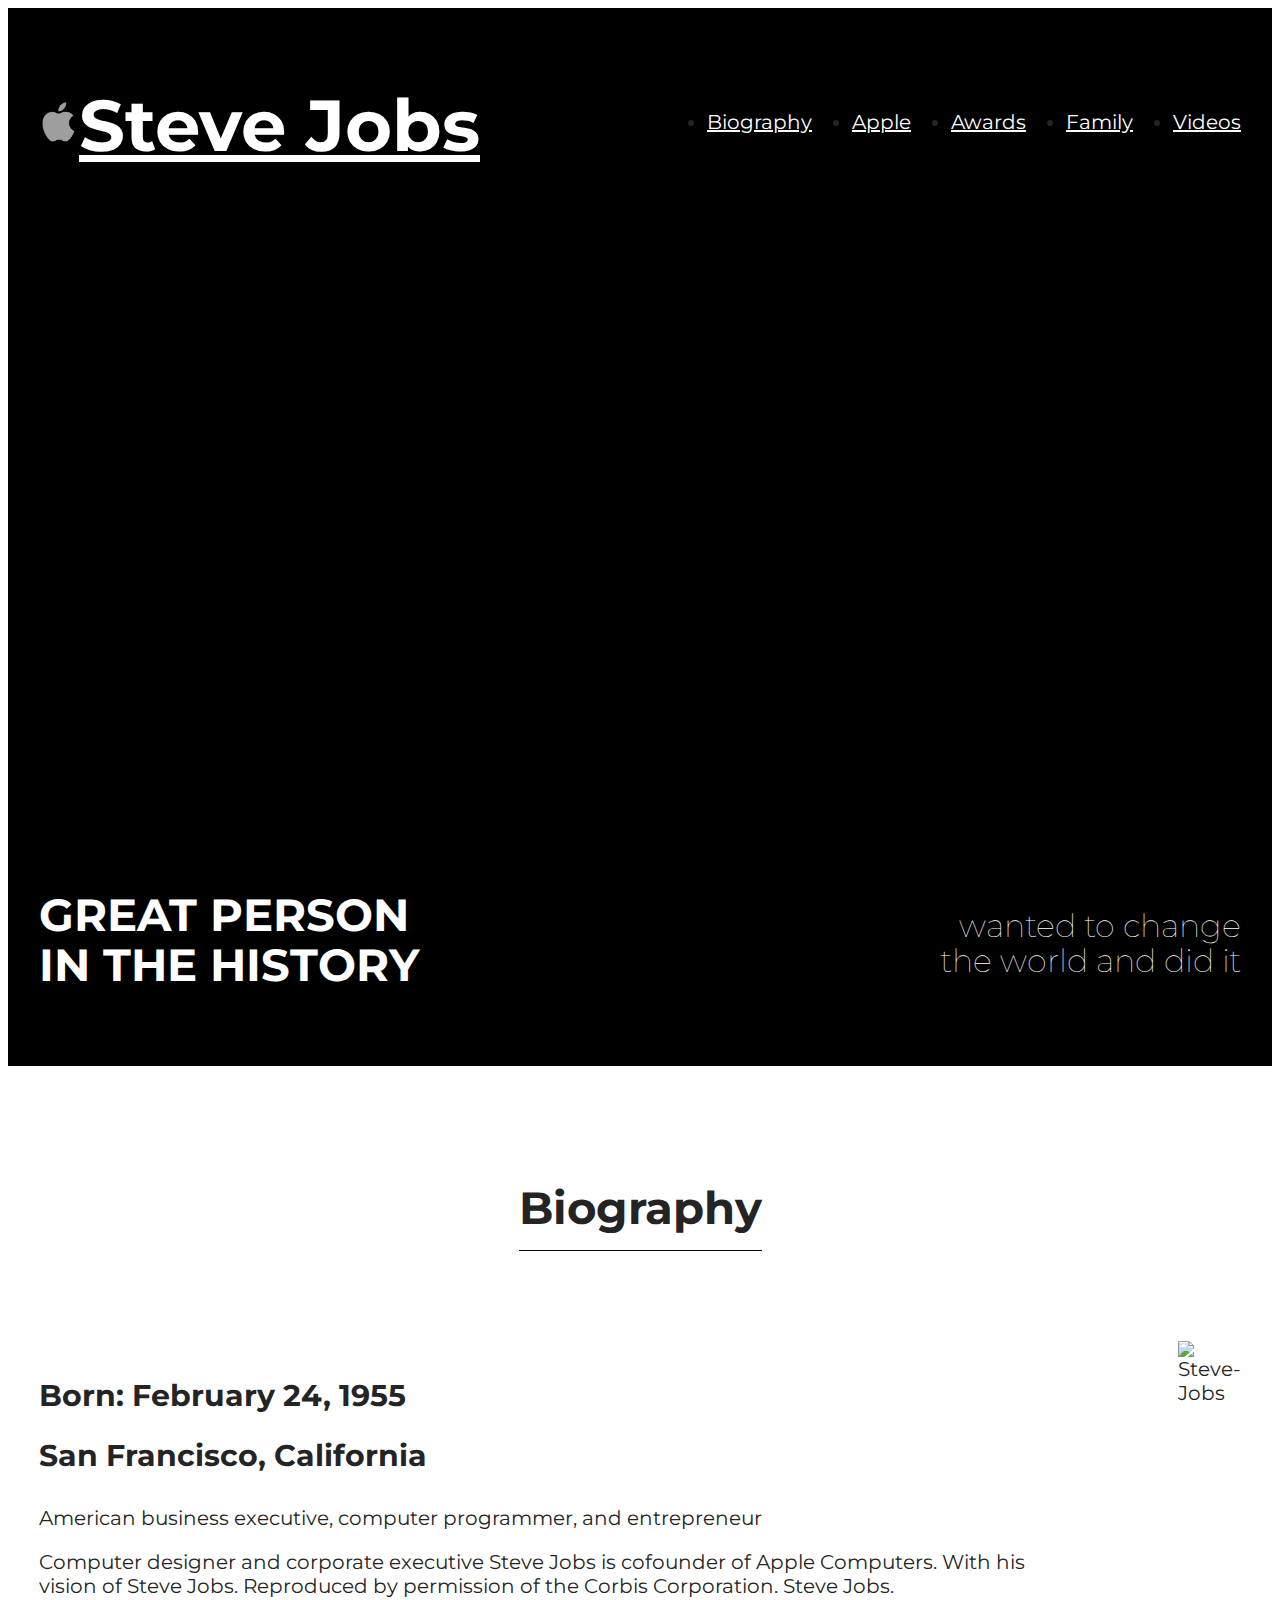
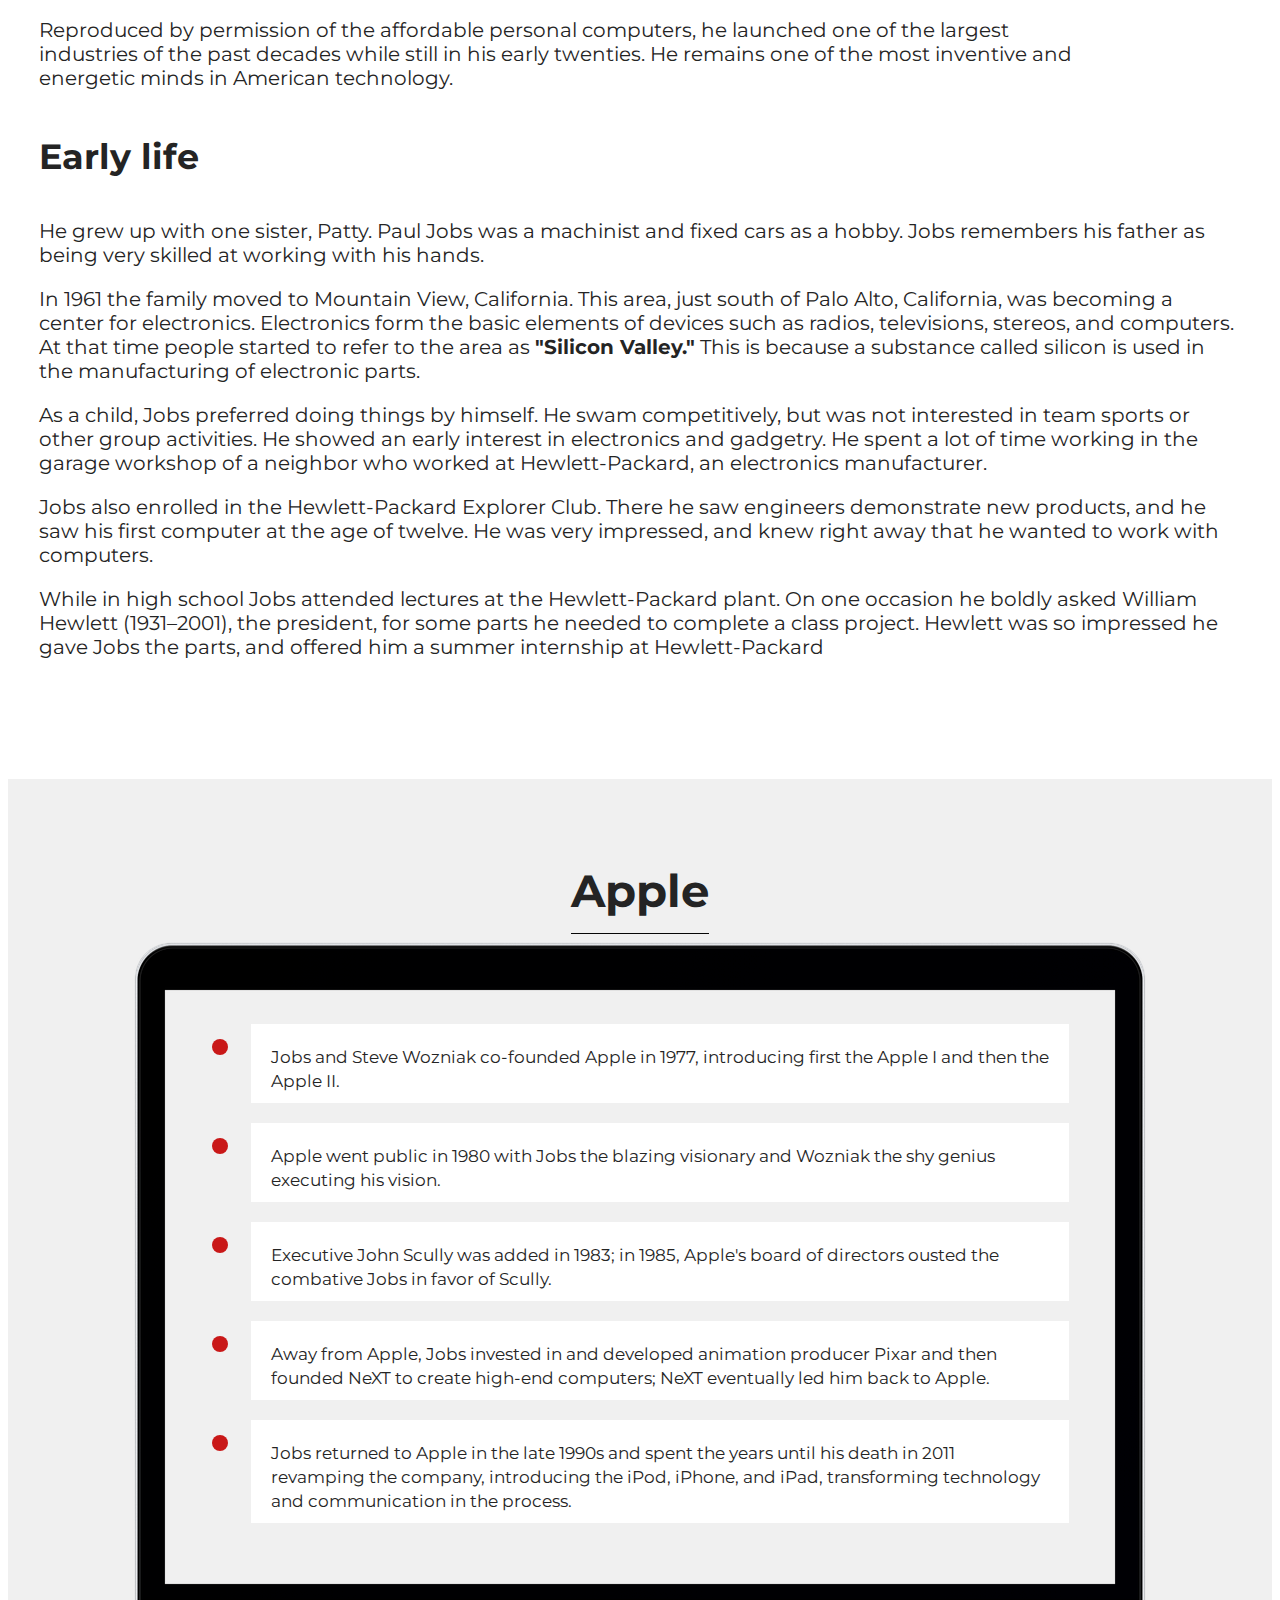
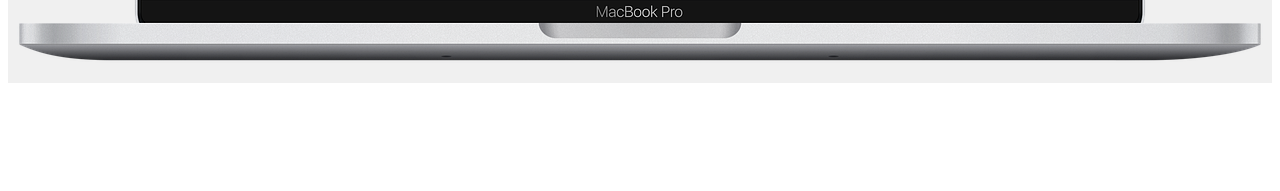
==== Final-Project/index.html @ 0dfa326f "feat: section 3 done" ====
<!DOCTYPE html>
<html lang="en">
<head>
    <meta charset="UTF-8">
    <meta http-equiv="X-UA-Compatible" content="IE=edge">
    <meta name="viewport" content="width=device-width, initial-scale=1.0">
    <link rel="stylesheet" href="./css/normalize.css">
    <link rel="stylesheet" href="./css/style.css">
    <link rel="shortcut icon" href="favicon.ico" type="image/x-icon">
    <title>Steve Jobs Tribute Page</title>
</head>
<body>
    <div class="wrapper">
        <header>
            <div class="header__bg">
                <div class="container">
                    <div class="header__top">
                        <div class="header__logo">
                            <a href="#"><img src="./img/apple-logo.png" alt="apple-logo"><h1>Steve Jobs</h1></a>
                        </div>
                        <nav class="menu header__menu">
                            <ul class="menu__top">
                                <li><a href="#">Biography</a></li>
                                <li><a href="#">Apple</a></li>
                                <li><a href="#">Awards</a></li>
                                <li><a href="#">Family</a></li>
                                <li><a href="#">Videos</a></li>
                            </ul>
                        </nav>
                        
                    </div>
                    <div class="header__description">
                        <div class="description__top">
                            GREAT PERSON IN THE HISTORY
                        </div>
                        <div class="decription__bottom">
                            wanted to change the world and did it
                        </div>
                    </div>
                </div>
            </div>
        </header>
        <main>
            <section class="biography">
                <div class="container">
                    <h2>Biography</h2>
                    <div class="biography__description">
                        <div class="biography__text">
                            <div class="biography__text-date">
                                <p> Born: February 24, 1955 </p>
                                <p> San Francisco, California </p>
                            </div>

                            <p>American business executive, computer programmer, and entrepreneur</p>

                            <p>Computer designer and corporate executive Steve Jobs is cofounder of Apple Computers. With his vision of Steve Jobs. Reproduced by permission of the Corbis Corporation.
                            Steve Jobs.</p>
                            
                            <p>Reproduced by permission of the affordable personal computers, he launched one of the largest industries of the past decades while still in his early twenties. He remains one of the most inventive and energetic minds in American technology. </p>

                        </div>
                        <div class="biography__img">
                            <img src="./img/bio.jpg" alt="Steve-Jobs">
                        </div>

                    </div>

                    <div class="biography__description-2">
                        <h3>Early life</h3>
                        <p>He grew up with one sister, Patty. Paul Jobs was a machinist and fixed cars as a hobby. Jobs remembers his father as being very skilled at working with his hands.</p>

                        <p>In 1961 the family moved to Mountain View, California. This area, just south of Palo Alto, California, was becoming a center for electronics. Electronics form the basic elements of devices such as radios, televisions, stereos, and computers. At that time people started to refer to the area as <b>"Silicon Valley."</b> This is because a substance called silicon is used in the manufacturing of electronic parts.</p>
                            
                        <p>As a child, Jobs preferred doing things by himself. He swam competitively, but was not interested in team sports or other group activities. He showed an early interest in electronics and gadgetry. He spent a lot of time working in the garage workshop of a neighbor who worked at Hewlett-Packard, an electronics manufacturer.</p>
                            
                        <p>Jobs also enrolled in the Hewlett-Packard Explorer Club. There he saw engineers demonstrate new products, and he saw his first computer at the age of twelve. He was very impressed, and knew right away that he wanted to work with computers.</p>
                            
                        <p>While in high school Jobs attended lectures at the Hewlett-Packard plant. On one occasion he boldly asked William Hewlett (1931–2001), the president, for some parts he needed to complete a class project. Hewlett was so impressed he gave Jobs the parts, and offered him a summer internship at Hewlett-Packard</p>
                    </div>
                    
                </div>
            </section>
            <section class="apple">
                <div class="container">
                    <h2>Apple</h2>
                    <ul class="apple__list">
                        <li>Jobs and Steve Wozniak co-founded Apple in 1977, introducing first the Apple I and then the Apple II.</li>
                        <li>Apple went public in 1980 with Jobs the blazing visionary and Wozniak the shy genius executing his vision.</li>
                        <li>Executive John Scully was added in 1983; in 1985, Apple's board of directors ousted the combative Jobs in favor of Scully.</li>
                        <li>Away from Apple, Jobs invested in and developed animation producer Pixar and then founded NeXT to create high-end computers; NeXT eventually led him back to Apple.</li>
                        <li>Jobs returned to Apple in the late 1990s and spent the years until his death in 2011 revamping the company, introducing the iPod, iPhone, and iPad, transforming technology and communication in the process.</li>
                    </ul> 
                    
                    
                    
                    
                </div>
            </section>
            <section class="awards">
                <div class="container"></div>
            </section>
            <section class="family">
                <div class="container"></div>
            </section>
            <section class="video">
                <div class="container"></div>
            </section>
        </main>
        <footer>
            <div class="container"></div>
        </footer>
    </div>
</body>
</html>
---- Final-Project/css/style.css ----
@import url('https://fonts.googleapis.com/css2?family=Montserrat:wght@100;400;700&display=swap');

.wrapper {
    min-height: 100%;
    overflow: hidden;
  }
  
html {
    font-size: 62.5%; /* 10px = 1rem */
    scroll-behavior: smooth;
}

body{
    font-family: 'Montserrat', sans-serif;
    font-size: 2rem;
    line-height: 2.4rem;
    font-weight: 400;
    color: #242424;
}

img{
    max-width: 100%;
}

a{
    color:#000;
    cursor: pointer;

    -webkit-transition: 0.3s;
  transition: 0.3s;
}

a:hover{
    color: #c91818;
}

h2{
    font-weight: 700;
    font-size: 4.5rem;
    text-align: center;
    padding-bottom: 3rem;
    border-bottom: 1px solid #060606;
    width: fit-content;
    margin: auto;
    margin-bottom: 9rem;
}

h3{
    font-weight: 700;
    font-size: 3.5rem;
    margin-bottom: 5rem;
}

.container{
    max-width: 120.2rem;
    margin: 0 auto;
    padding: 0 2rem;
}

/* Header */

.header__bg {
    background: url(../img/bg.jpg) no-repeat center top;
    min-height: 100rem;
    background-size: cover;
    background-color: #000;
    padding-bottom: 5.8rem;
    margin-bottom: 3rem;
}

@media only screen and (min-width: 1700px) {
    .header__bg {
        
        background-size: contain;
        background-color: #000;
        
    }
}

.header__top{
    display: flex;
    justify-content: space-between;
    align-items: center;
    padding-top: 5rem;
}

.header__logo a{
    color: #fff;
    font-size: 3.6rem;
    display: flex;
    align-items: center;
}

.header__logo a:hover{
    color: #c91818;
}

.header__logo img{
    max-width: 4rem;
}

.header__logo h1{
    padding-top: 0.7rem;
}

.menu__top {
    display: flex;
    gap: 4rem;
}

.menu__top li a{
    color: #fff;
    font-size: 2rem;
}

.menu__top li a:hover{
    color: #c91818;
}


.header__description{
    display:flex;
    justify-content: space-between;
    color:#fff;
    margin-top: 70.5rem;
}

.description__top{
    max-width: 42.2rem;
    font-size: 4.5rem;
    font-weight: bold;
    line-height: 5rem;
}

.decription__bottom{
    font-size: 3.2rem;
    max-width: 32.2rem;
    text-align: right;
    line-height: 3.5rem;
    padding-top: 1.8rem;
    font-weight: 100;
}

/* biography */

.biography {
    padding: 10rem 0;
}

.biography__description {
    display: flex;
    gap: 10rem;
    justify-content: center;
}

.biography__description-2{
}

.biography__text p, .biography__description-2 p{
    margin-bottom: 2rem;
}

.biography__text-date{
    font-weight: 700;
    font-size: 3rem;
    line-height: 3rem;
    margin-bottom: 3.5rem;
    margin-top: 4rem;
}

.biography__text-date p{
    margin-bottom: 0;
}
.biography__img {
}

/* apple */

.apple{
    
    padding: 10rem 0 14rem 0;
    background: url(../img/mac.png) no-repeat center 100%;
    background-color: #f0f0f0;
    margin-bottom: 10rem;
}

.apple__list li{
    padding: 1rem 2rem;
    background-color: #fff;
    margin: 2rem auto;
    list-style-type: disc;
    max-width: 67%;
    font-size: 1.7rem;
}

.apple__list li::marker{
    font-weight: 700;
    color: #c91818;
    font-size: 5rem;
}
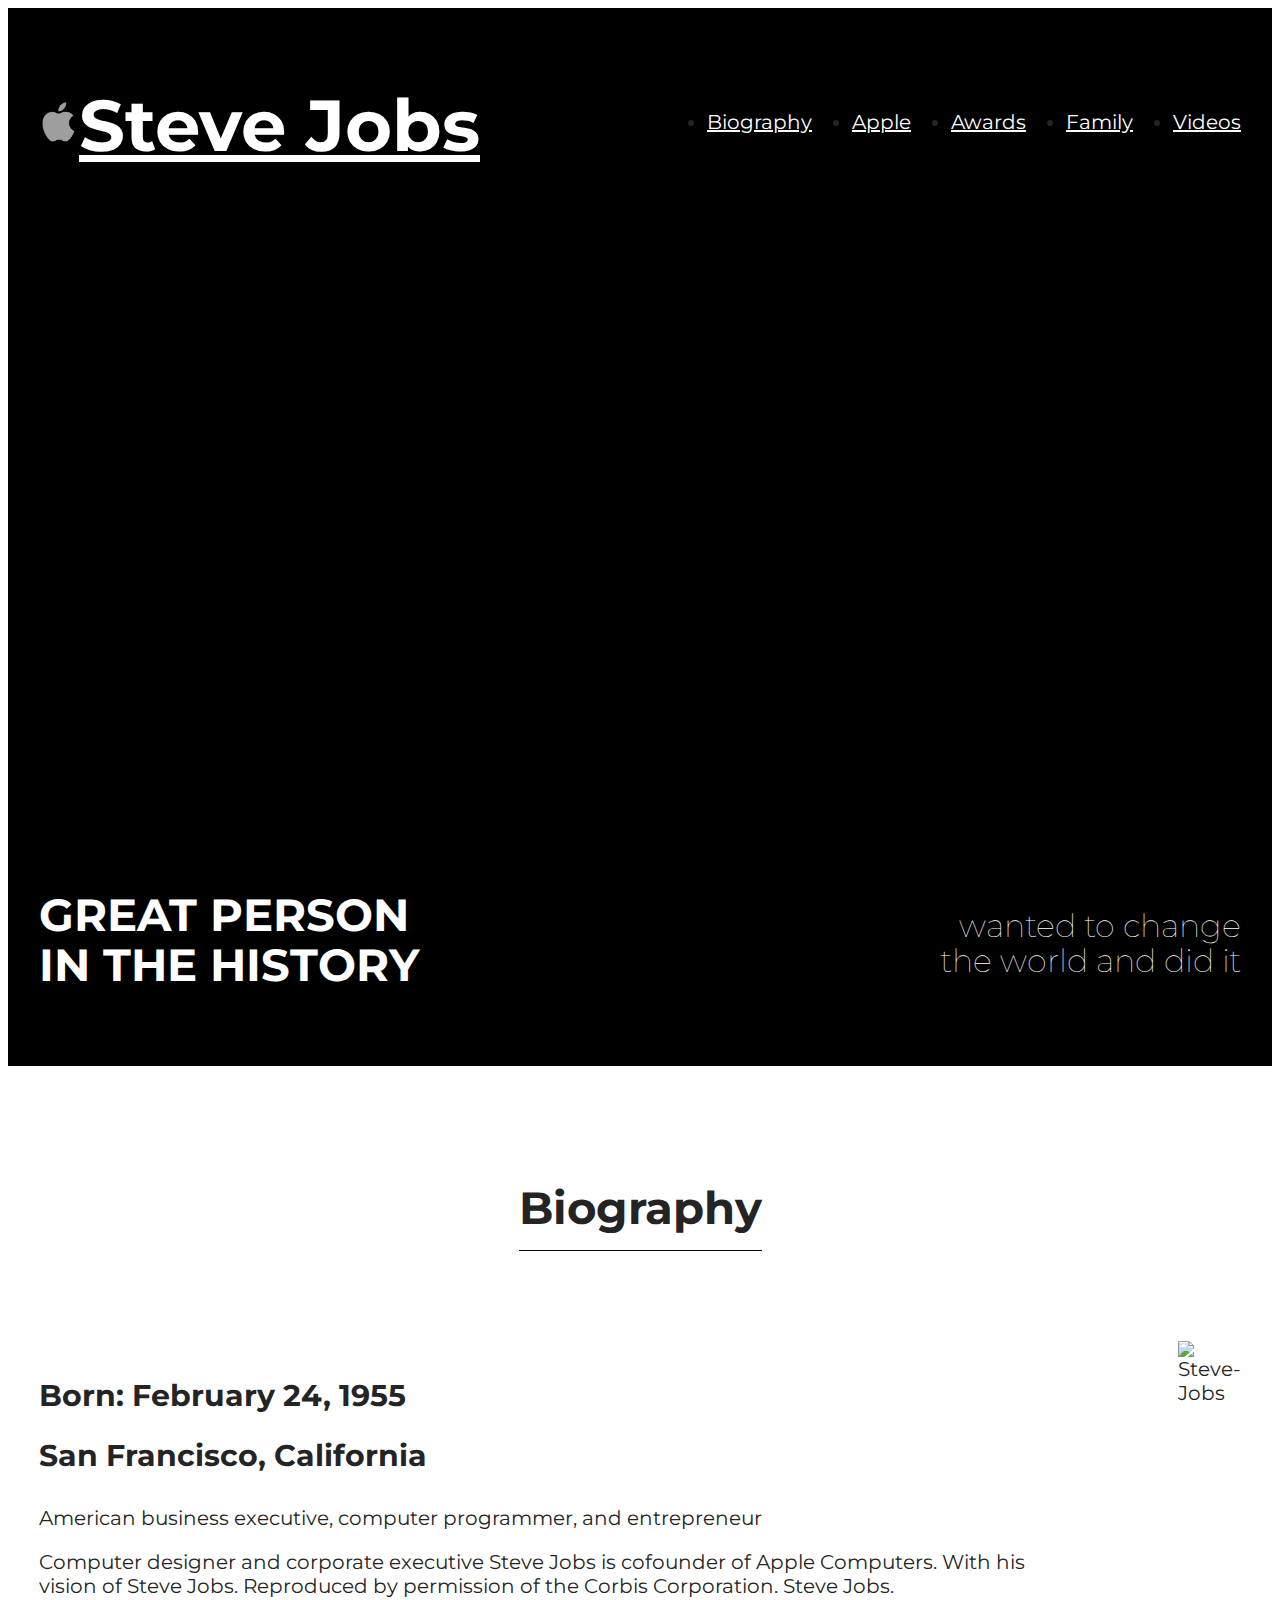
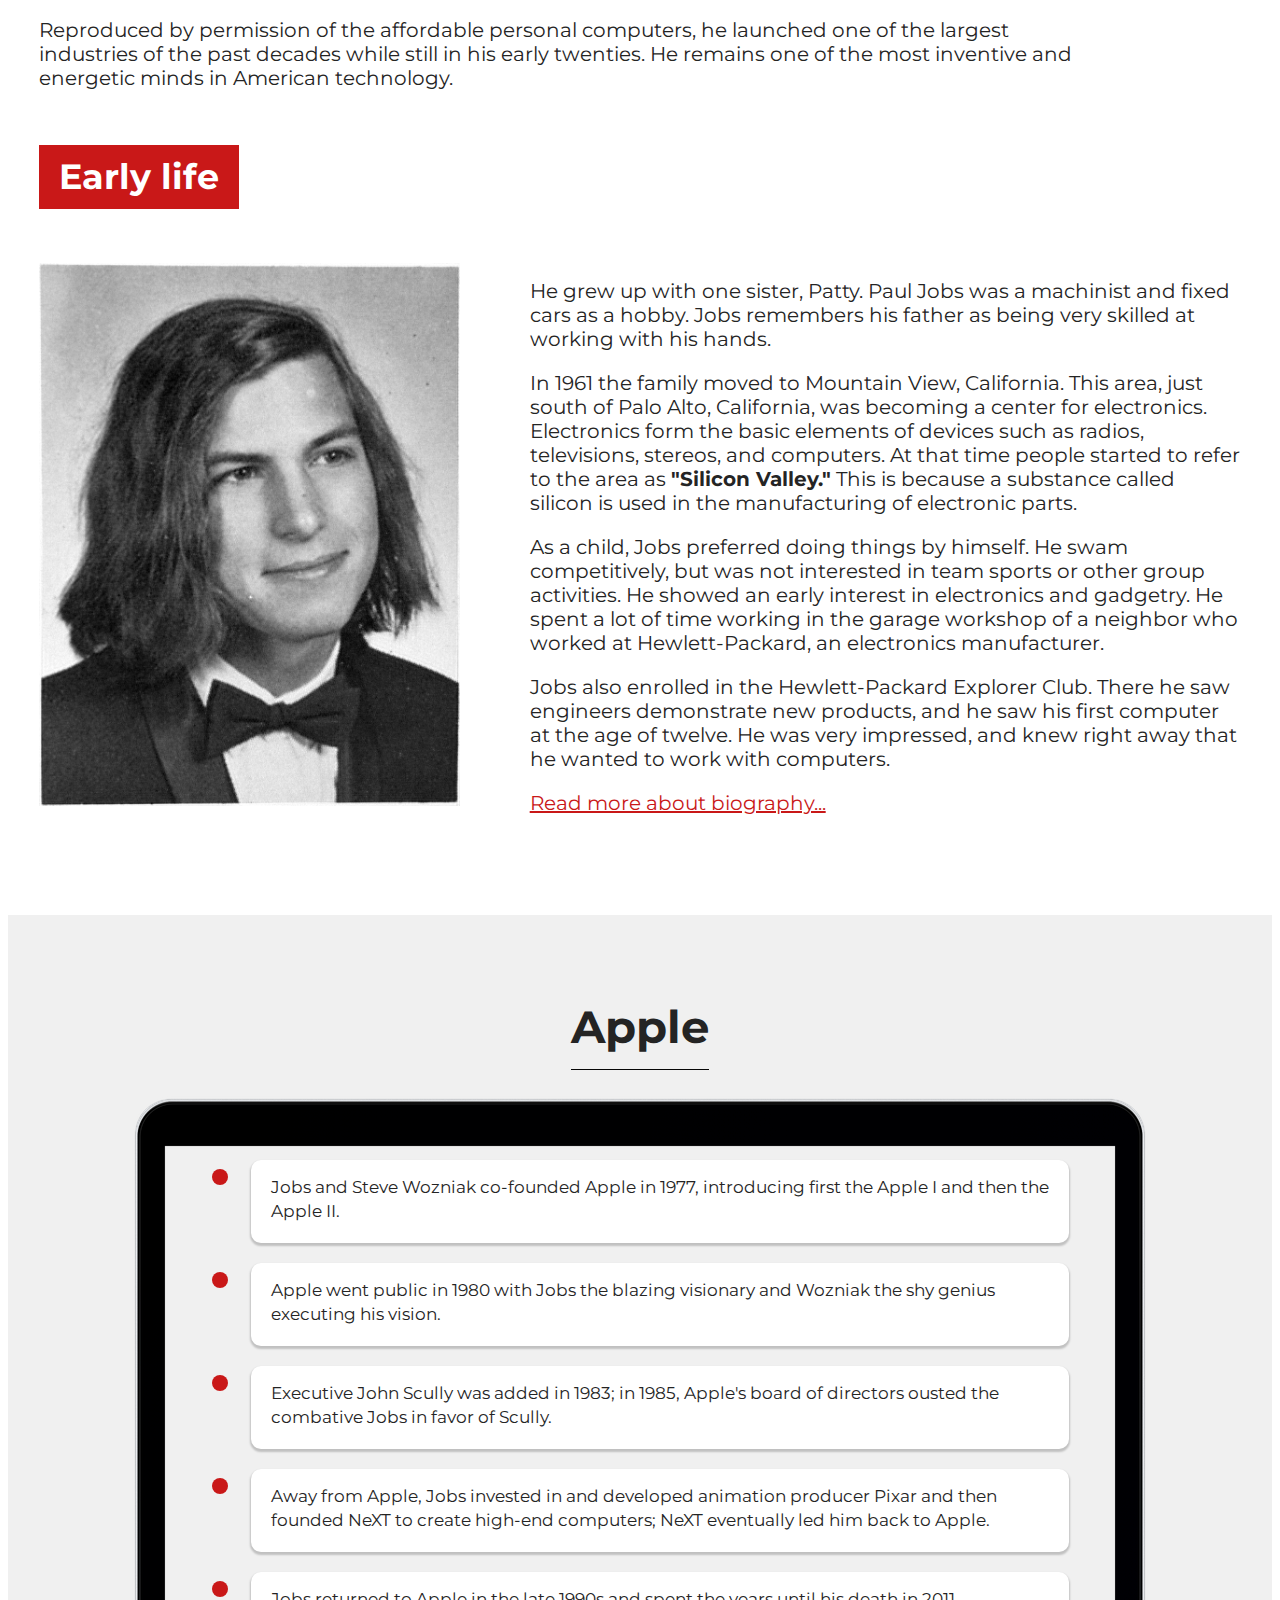
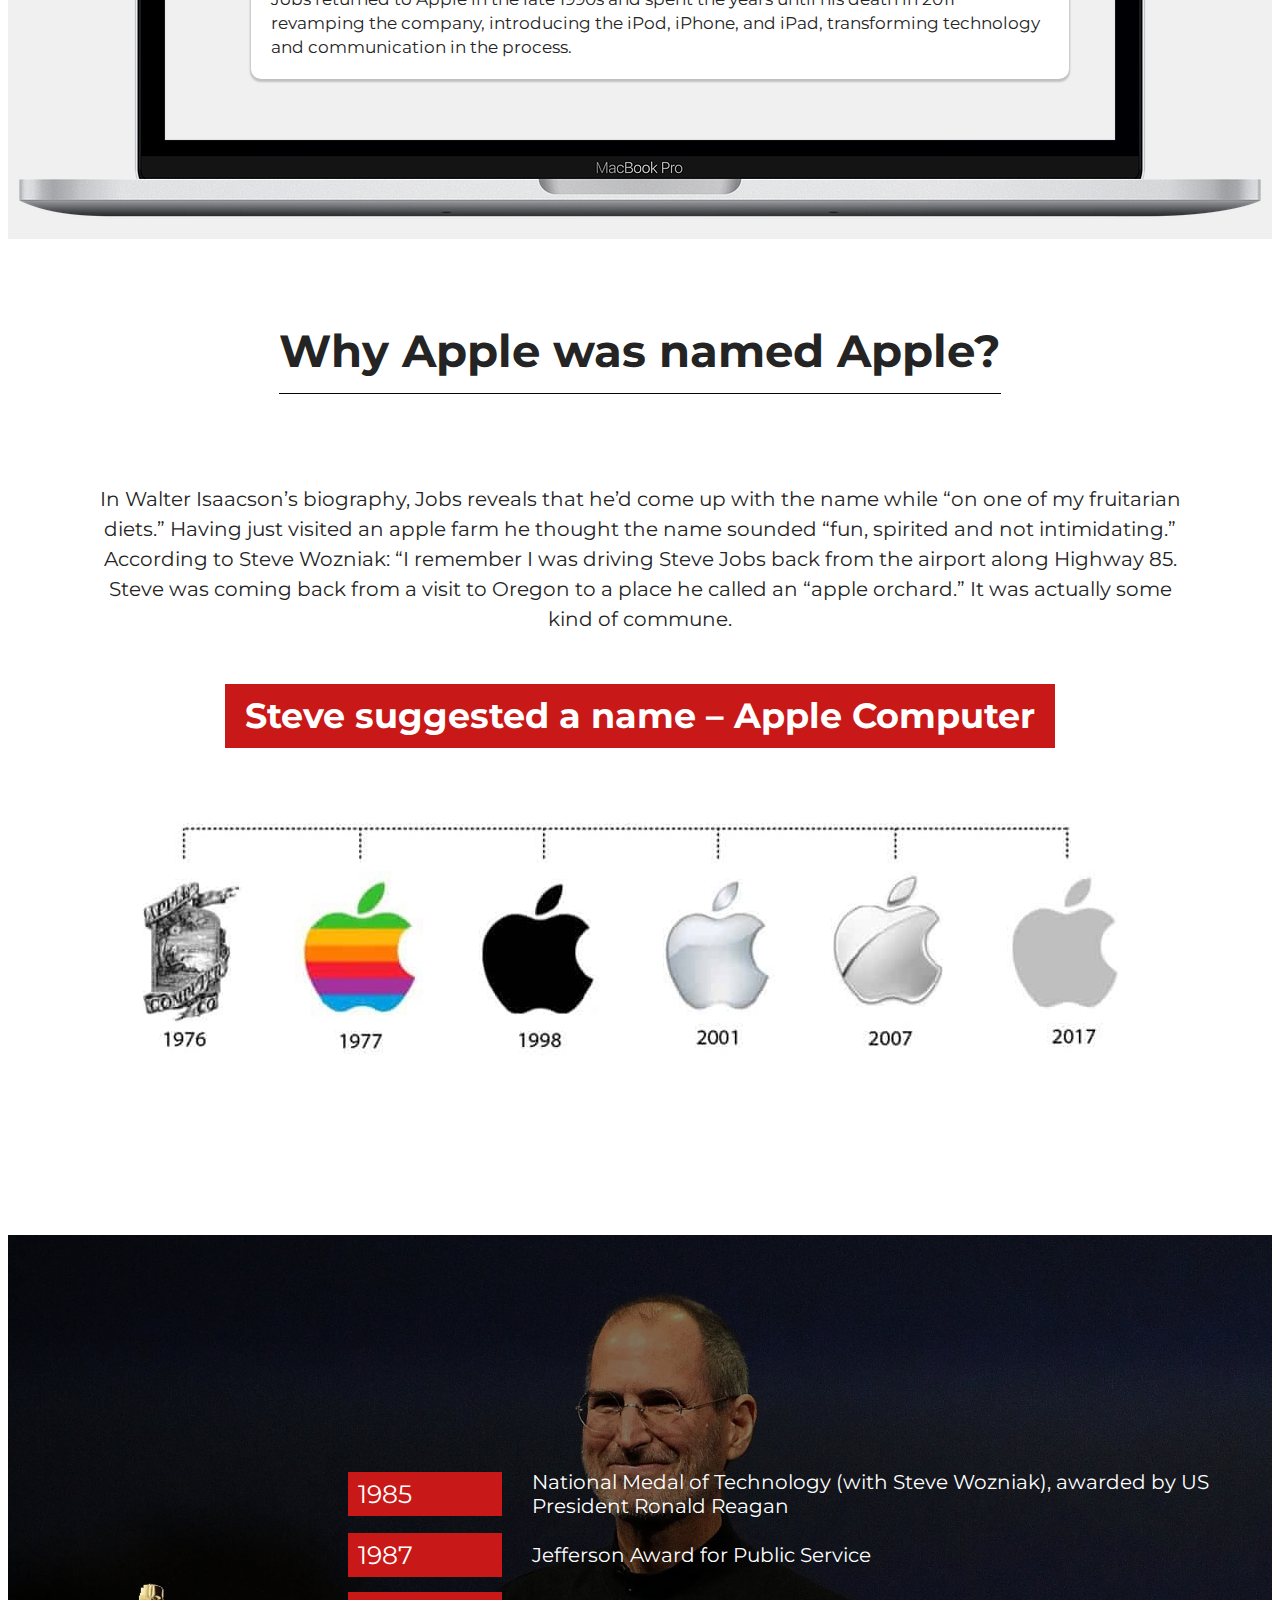
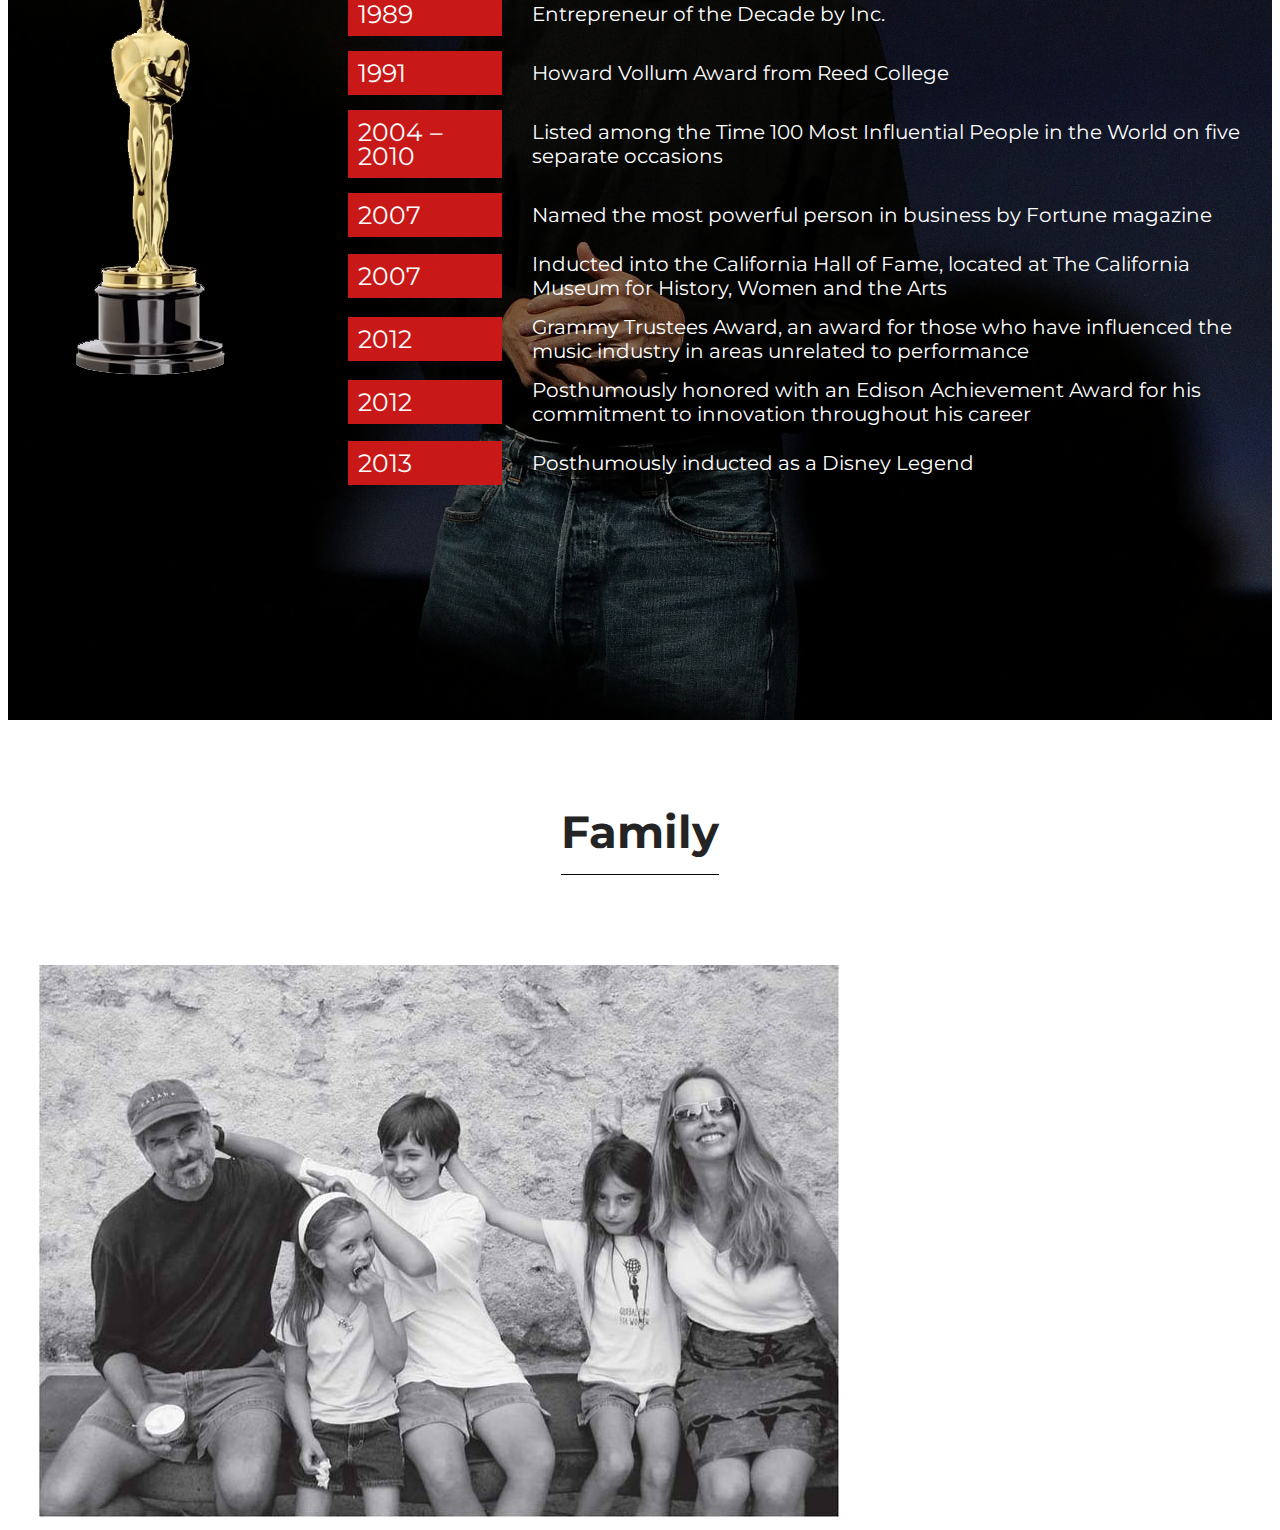
==== commit 8f296b4d: "feat: section Family done" ====
--- a/Final-Project/index.html
+++ b/Final-Project/index.html
@@ -67,6 +67,11 @@
 
                     <div class="biography__description-2">
                         <h3>Early life</h3>
+                        <div class="biography__desc">
+                        <div class="biography__img-left">
+                            <img src="./img/Steve_school.jpeg" alt="Steve-Jobs">
+                        </div>
+                        <div class="biography__desc-right">
                         <p>He grew up with one sister, Patty. Paul Jobs was a machinist and fixed cars as a hobby. Jobs remembers his father as being very skilled at working with his hands.</p>
 
                         <p>In 1961 the family moved to Mountain View, California. This area, just south of Palo Alto, California, was becoming a center for electronics. Electronics form the basic elements of devices such as radios, televisions, stereos, and computers. At that time people started to refer to the area as <b>"Silicon Valley."</b> This is because a substance called silicon is used in the manufacturing of electronic parts.</p>
@@ -75,32 +80,70 @@
                             
                         <p>Jobs also enrolled in the Hewlett-Packard Explorer Club. There he saw engineers demonstrate new products, and he saw his first computer at the age of twelve. He was very impressed, and knew right away that he wanted to work with computers.</p>
                             
-                        <p>While in high school Jobs attended lectures at the Hewlett-Packard plant. On one occasion he boldly asked William Hewlett (1931–2001), the president, for some parts he needed to complete a class project. Hewlett was so impressed he gave Jobs the parts, and offered him a summer internship at Hewlett-Packard</p>
+                        <a href="https://en.wikipedia.org/wiki/Steve_Jobs" target="_blank">Read more about biography...</a>
+                        </div>
+                    </div>
                     </div>
                     
                 </div>
             </section>
             <section class="apple">
+                <div class="apple__bg">
+                    <div class="container">
+                        <h2>Apple</h2>
+                        <ul class="apple__list">
+                            <li>Jobs and Steve Wozniak co-founded Apple in 1977, introducing first the Apple I and then the Apple II.</li>
+                            <li>Apple went public in 1980 with Jobs the blazing visionary and Wozniak the shy genius executing his vision.</li>
+                            <li>Executive John Scully was added in 1983; in 1985, Apple's board of directors ousted the combative Jobs in favor of Scully.</li>
+                            <li>Away from Apple, Jobs invested in and developed animation producer Pixar and then founded NeXT to create high-end computers; NeXT eventually led him back to Apple.</li>
+                            <li>Jobs returned to Apple in the late 1990s and spent the years until his death in 2011 revamping the company, introducing the iPod, iPhone, and iPad, transforming technology and communication in the process.</li>
+                        </ul> 
+                        
+                    </div>
+                </div>
+            </section>
+            <section class="appleLogo">
                 <div class="container">
-                    <h2>Apple</h2>
-                    <ul class="apple__list">
-                        <li>Jobs and Steve Wozniak co-founded Apple in 1977, introducing first the Apple I and then the Apple II.</li>
-                        <li>Apple went public in 1980 with Jobs the blazing visionary and Wozniak the shy genius executing his vision.</li>
-                        <li>Executive John Scully was added in 1983; in 1985, Apple's board of directors ousted the combative Jobs in favor of Scully.</li>
-                        <li>Away from Apple, Jobs invested in and developed animation producer Pixar and then founded NeXT to create high-end computers; NeXT eventually led him back to Apple.</li>
-                        <li>Jobs returned to Apple in the late 1990s and spent the years until his death in 2011 revamping the company, introducing the iPod, iPhone, and iPad, transforming technology and communication in the process.</li>
-                    </ul> 
+                    <h2>Why Apple was named Apple?</h2>
                     
-                    
-                    
-                    
+                    <p>In Walter Isaacson’s biography, Jobs reveals that he’d come up with the name while “on one of my fruitarian diets.” Having just visited an apple farm he thought the name sounded “fun, spirited and not intimidating.” According to Steve Wozniak: “I remember I was driving Steve Jobs back from the airport along Highway 85. Steve was coming back from a visit to Oregon to a place he called an “apple orchard.” It was actually some kind of commune. 
+                        
+                        <h3>Steve suggested a name – Apple Computer</h3></p>
+
+                    <img src="./img/apple-evolution-thumbnail.jpg" alt="apple-logo-history">
                 </div>
             </section>
             <section class="awards">
-                <div class="container"></div>
+                <div class="awards__bg">
+                    <div class="container">
+                        <div class="awards__wrap">
+                        <img src="./img/Academy_Award_trophy.png" alt="awards">
+
+                        <ul class="awards__list">
+                            <li><span>1985</span> National Medal of Technology (with Steve Wozniak), awarded by US President Ronald Reagan</li>
+                            <li><span> 1987</span>  Jefferson Award for Public Service</li>
+                            <li><span> 1989</span>  Entrepreneur of the Decade by Inc.</li>
+                            <li><span> 1991</span>  Howard Vollum Award from Reed College</li>
+                            <li><span> 2004 – 2010</span>  Listed among the Time 100 Most Influential People in the World on five separate occasions</li>
+                            <li><span> 2007</span>  Named the most powerful person in business by Fortune magazine</li>
+                            <li><span> 2007</span>  Inducted into the California Hall of Fame, located at The California Museum for History, Women and the Arts</li>
+                            <li><span> 2012</span>  Grammy Trustees Award, an award for those who have influenced the music industry in areas unrelated to performance</li>
+                            <li><span> 2012</span>  Posthumously honored with an Edison Achievement Award for his commitment to innovation throughout his career</li>
+                            <li><span> 2013</span>  Posthumously inducted as a Disney Legend</li>
+                        </ul>
+                        
+                        </div>
+                    </div>
+                </div>
             </section>
             <section class="family">
-                <div class="container"></div>
+                <div class="container">
+                    <h2>Family</h2>
+                    <div class="family__decsription">
+                        <img src="./img/Steve-Jobs-family.jpg" alt="family-jobs" >
+                    </div>
+                
+                </div>
             </section>
             <section class="video">
                 <div class="container"></div>
--- a/Final-Project/css/style.css
+++ b/Final-Project/css/style.css
@@ -23,15 +23,16 @@
 }
 
 a{
-    color:#000;
+    color:#c91818;
     cursor: pointer;
 
     -webkit-transition: 0.3s;
-  transition: 0.3s;
+    transition: 0.3s;
 }
 
 a:hover{
-    color: #c91818;
+    background-color: #c91818;
+    color:#fff;
 }
 
 h2{
@@ -49,6 +50,10 @@
     font-weight: 700;
     font-size: 3.5rem;
     margin-bottom: 5rem;
+    background-color: #c91818;
+    color: white;
+    padding: 2rem;
+    max-width: fit-content;
 }
 
 .container{
@@ -93,6 +98,7 @@
 
 .header__logo a:hover{
     color: #c91818;
+    background-color: transparent;
 }
 
 .header__logo img{
@@ -115,6 +121,7 @@
 
 .menu__top li a:hover{
     color: #c91818;
+    background-color: transparent;
 }
 
 
@@ -153,7 +160,11 @@
     justify-content: center;
 }
 
-.biography__description-2{
+.biography__desc{
+    display: flex;
+    justify-content: space-between;
+    gap: 7rem;
+    align-items: center;
 }
 
 .biography__text p, .biography__description-2 p{
@@ -171,7 +182,8 @@
 .biography__text-date p{
     margin-bottom: 0;
 }
-.biography__img {
+.biography__img-left {
+    min-width: 35%;
 }
 
 /* apple */
@@ -185,16 +197,99 @@
 }
 
 .apple__list li{
-    padding: 1rem 2rem;
+    padding: 0.4rem 2rem 2rem;
     background-color: #fff;
     margin: 2rem auto;
     list-style-type: disc;
     max-width: 67%;
     font-size: 1.7rem;
+    box-shadow: 0px 2px 2px 1px rgb(0 0 0 / 20%);
+    border-radius: 10px;
 }
 
 .apple__list li::marker{
     font-weight: 700;
     color: #c91818;
     font-size: 5rem;
+}
+
+.appleLogo{
+
+    padding-bottom: 10rem;
+    margin-bottom: 5rem;
+}
+
+.appleLogo p{
+    margin: 5rem;
+    line-height: 3rem;
+    text-align: center;
+}
+
+.appleLogo h3{
+    margin: auto;
+}
+
+/* Awards */
+
+.awards{
+    background: url(../img/bg-awards.jpg) no-repeat center center;
+    background-size: cover;
+    padding: 20rem 0;
+    margin-bottom: 10rem;
+    position: relative;
+}
+
+.awards::before{
+        content: '';
+        display: block;
+        width: 100%;
+        height: 100%;
+        position: absolute;
+        top: 0;
+        left: 0;
+        right: 0;
+        bottom: 0;
+        background-color:rgba(0, 0, 0, .5);
+        z-index: 1;
+}
+
+.awards__bg{
+    z-index: 4;
+    position: relative;
+}
+
+.awards__wrap{
+    display: flex;
+    gap: 5rem;
+    color:#fff;
+    align-items: center;
+}
+
+.awards__wrap img{
+    height: fit-content;
+}
+
+.awards__list{
+    
+}
+
+.awards__list li{
+    margin: 1.5rem 0;
+    display: flex;
+    align-items: center;
+    gap: 3rem;
+}
+
+.awards__list li span{
+    background-color: #c91818;
+    color: #fff;
+    font-size: 2.5rem;
+    padding: 1rem;
+    min-width: 15%;
+}
+
+/* Family */
+
+.family__decsription{
+    
 }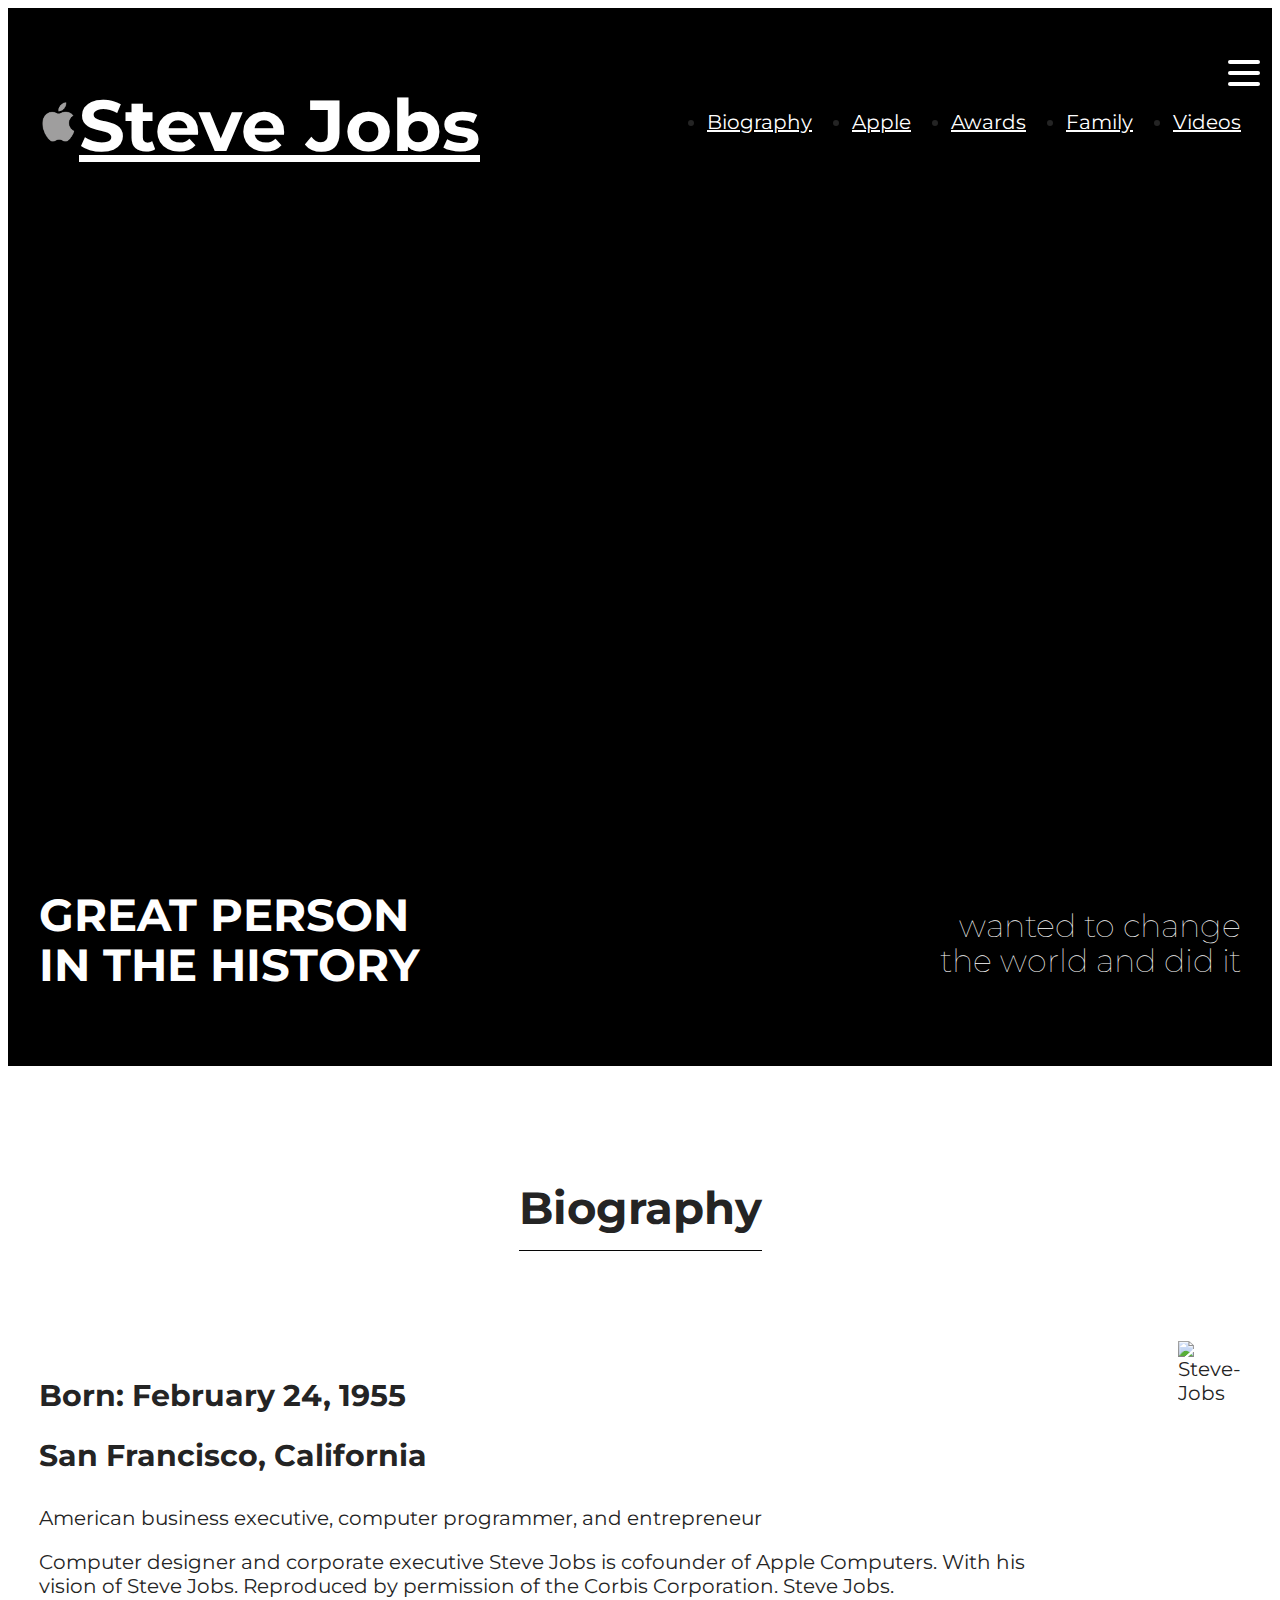
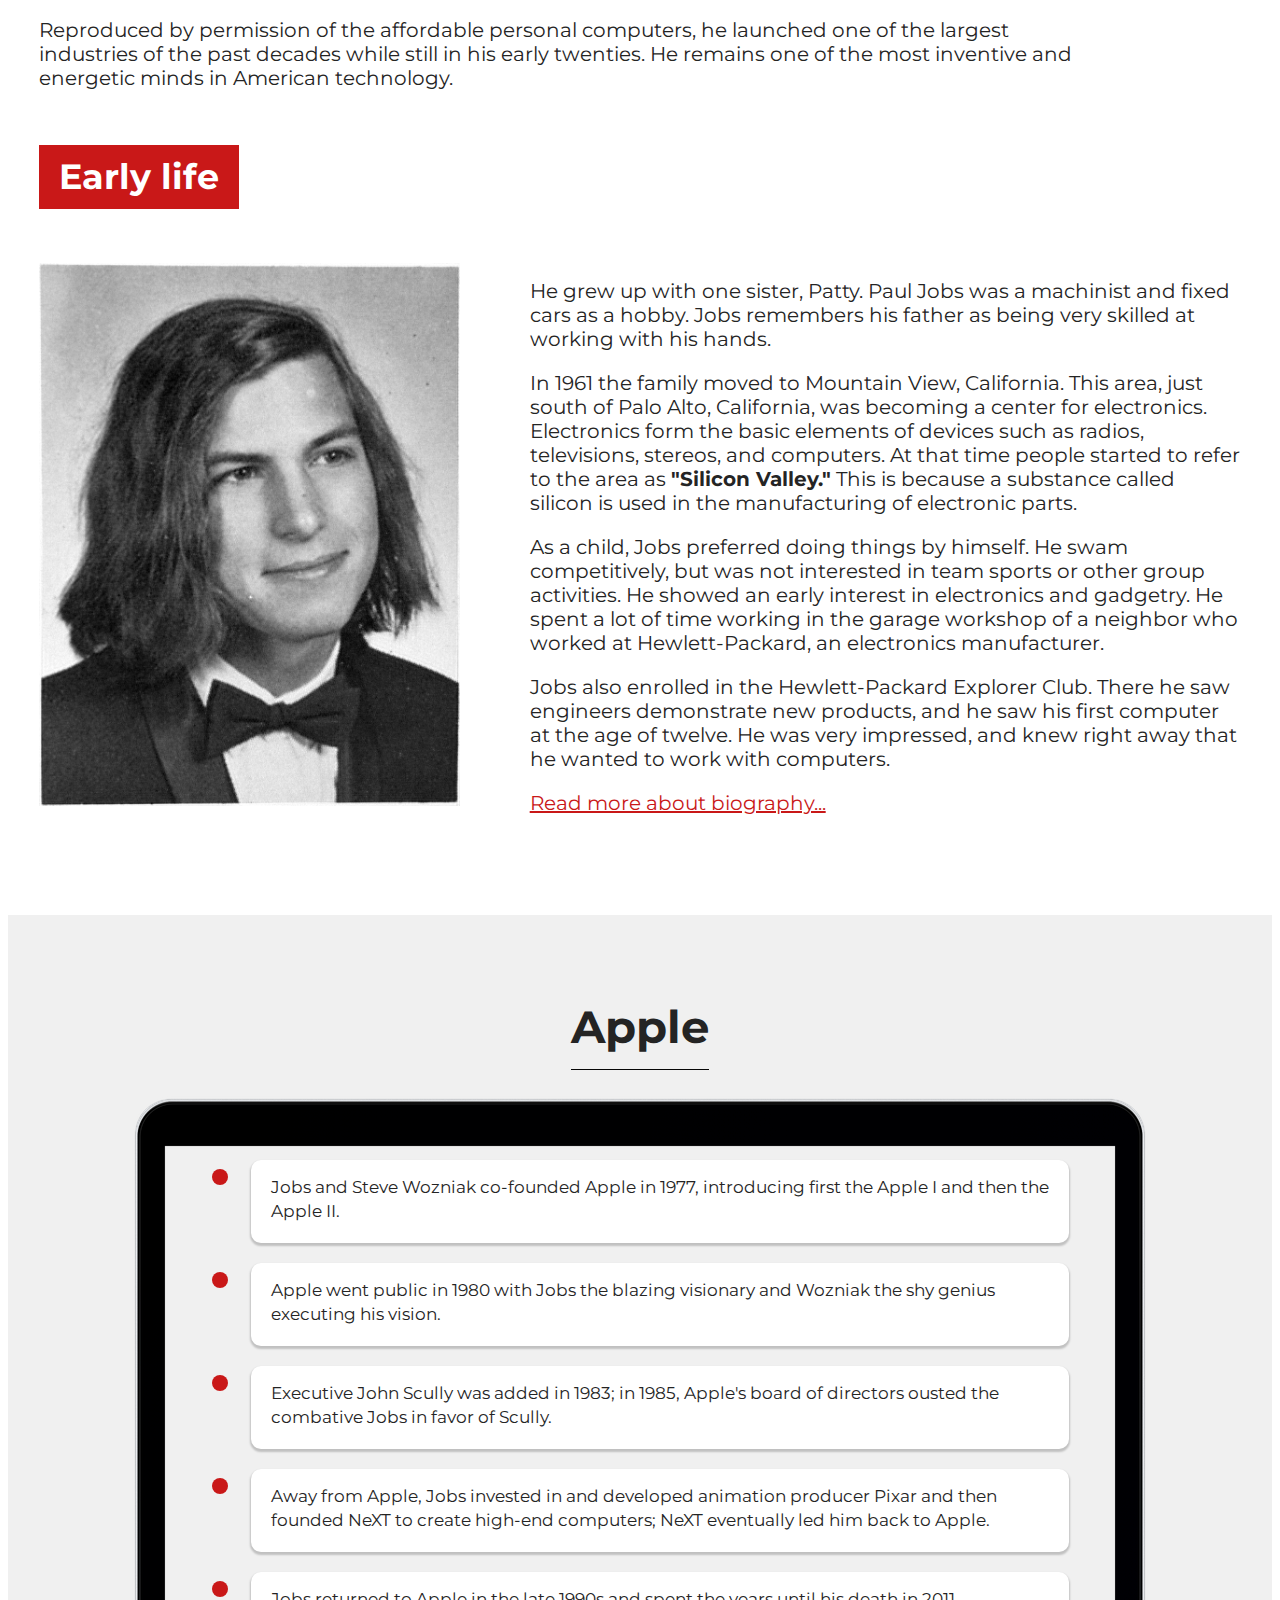
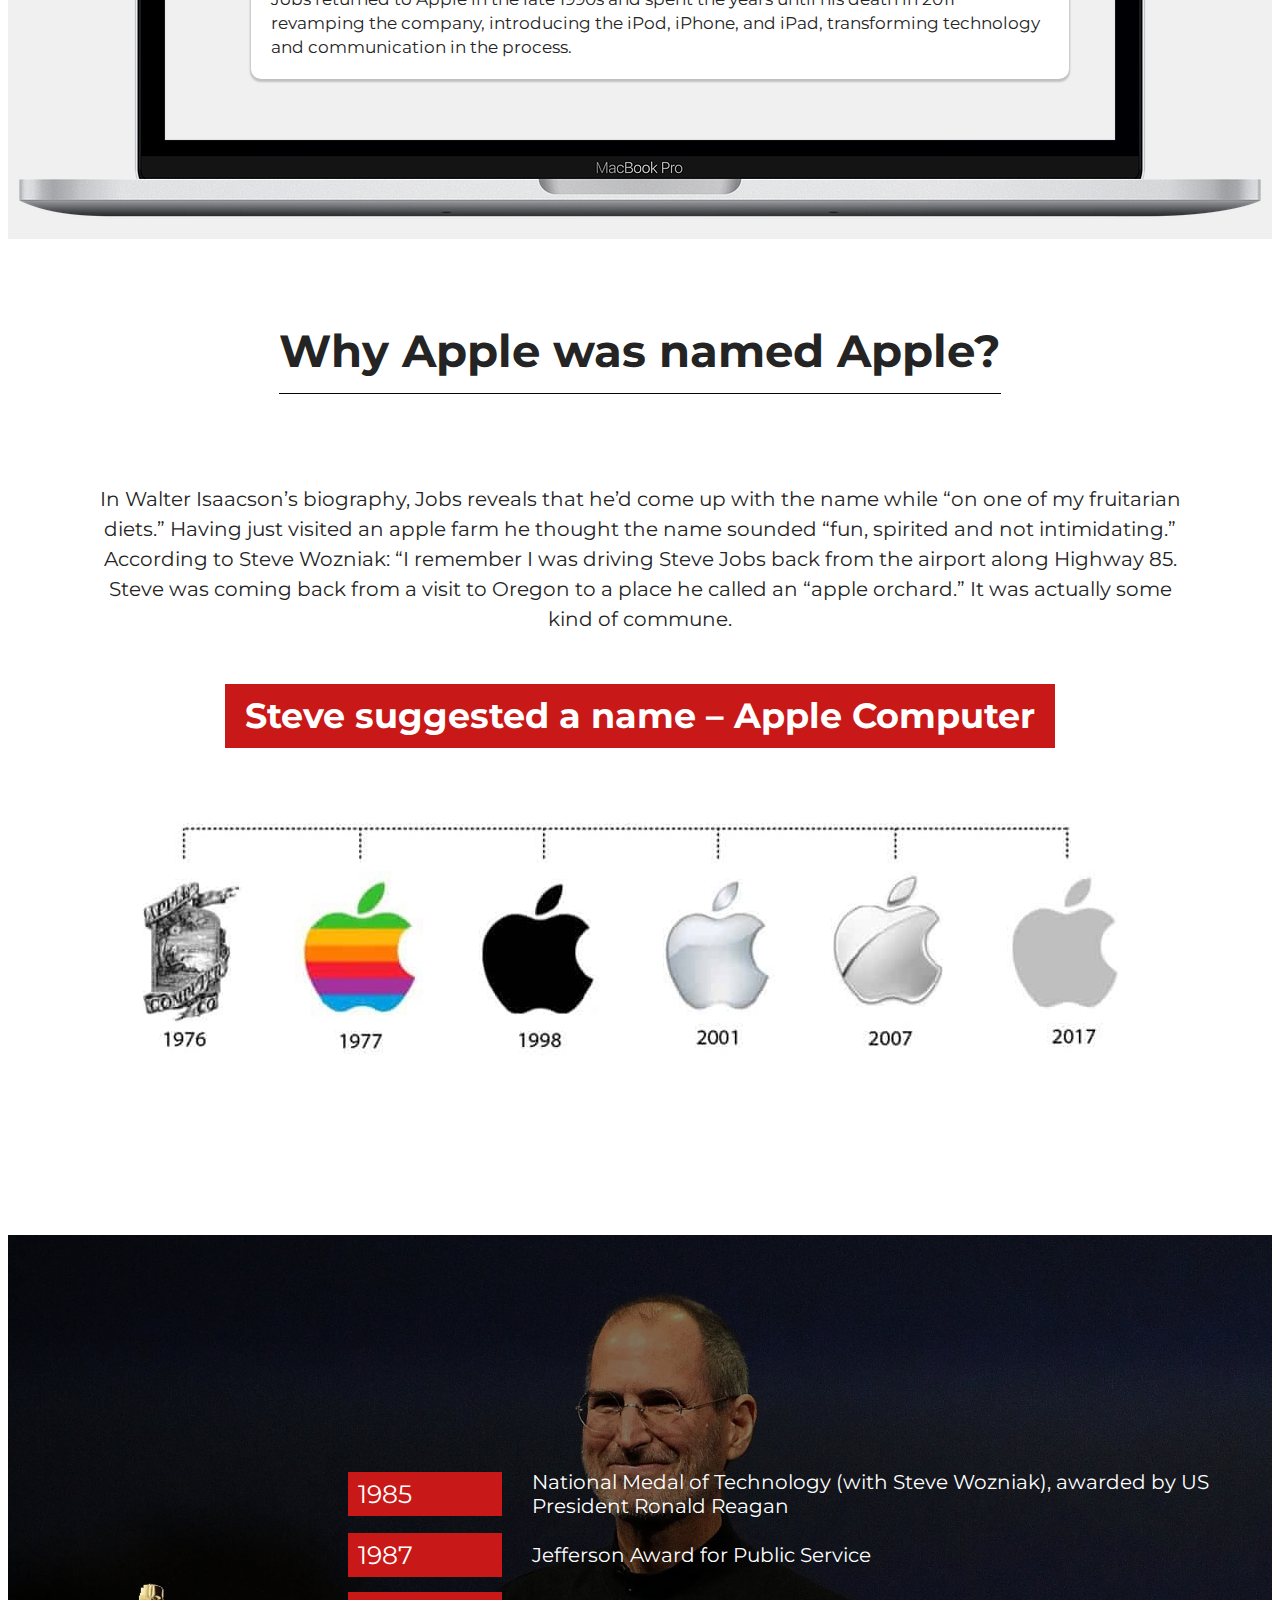
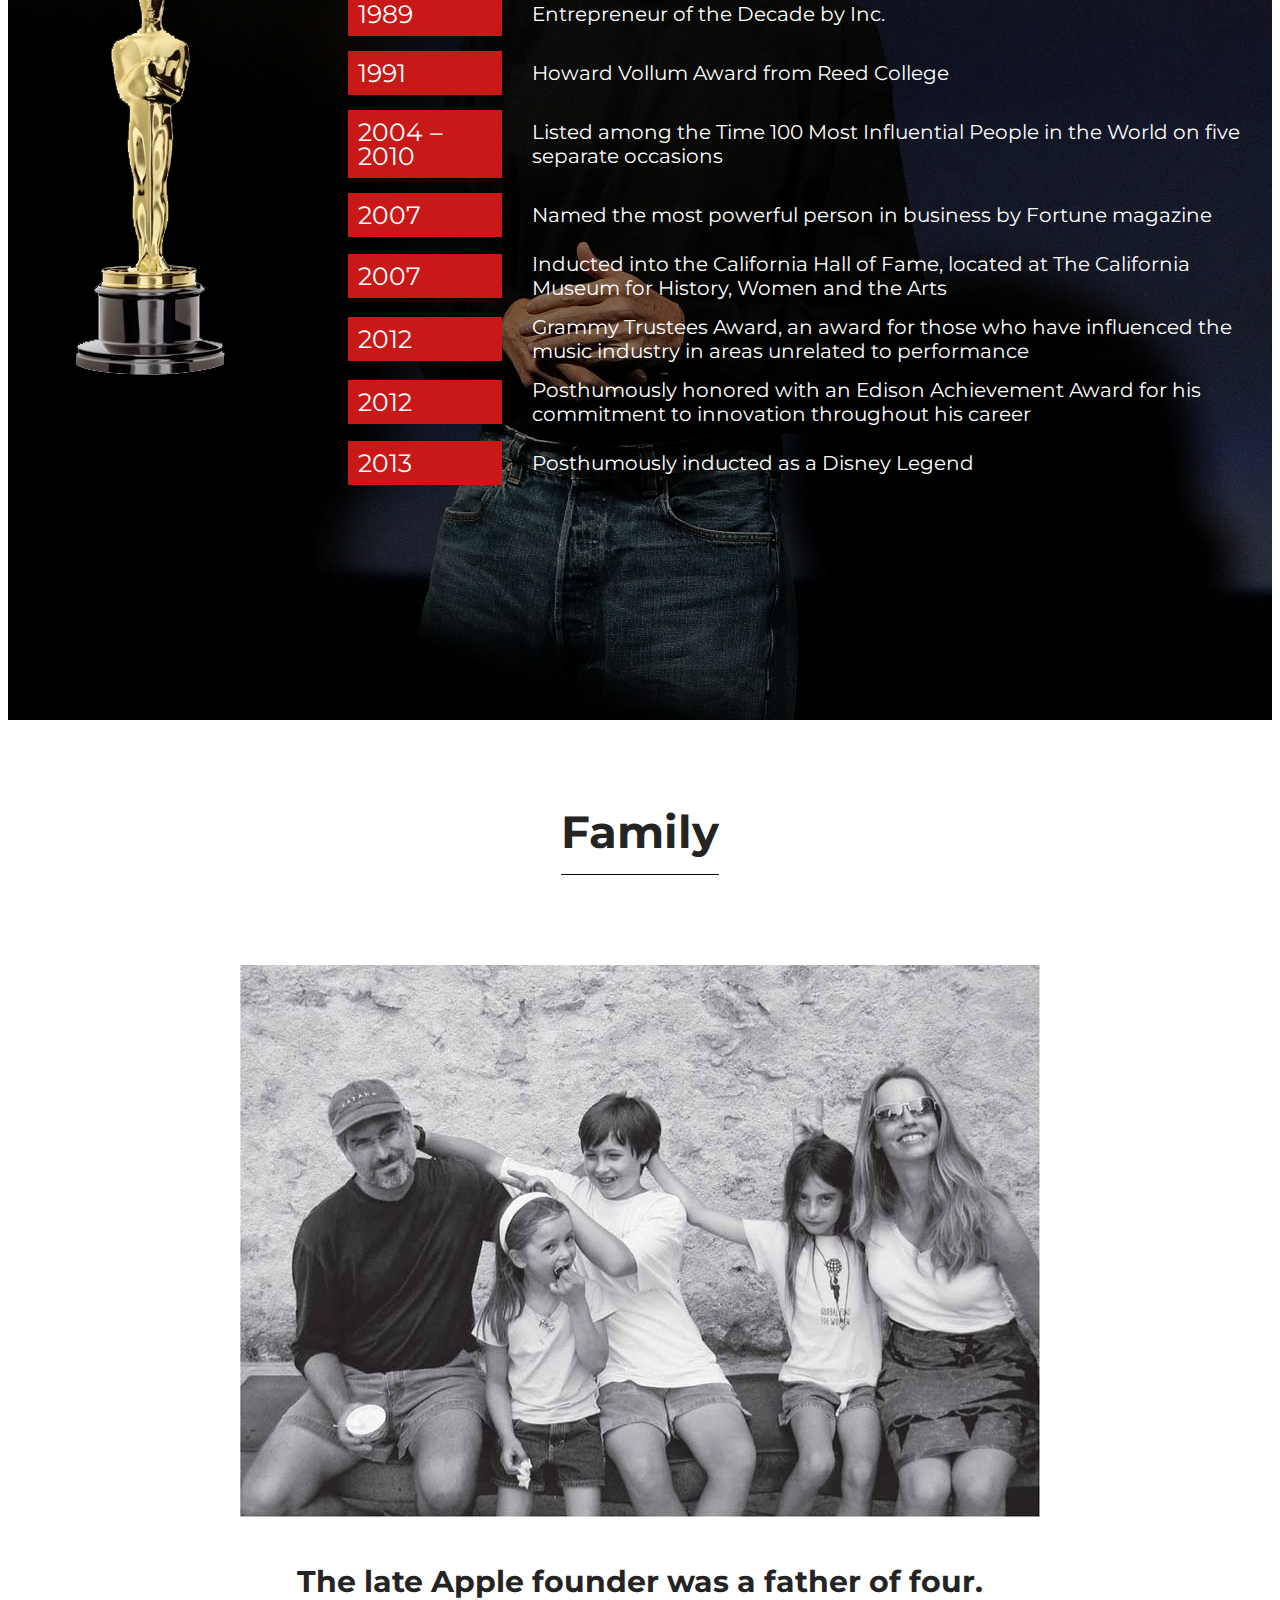
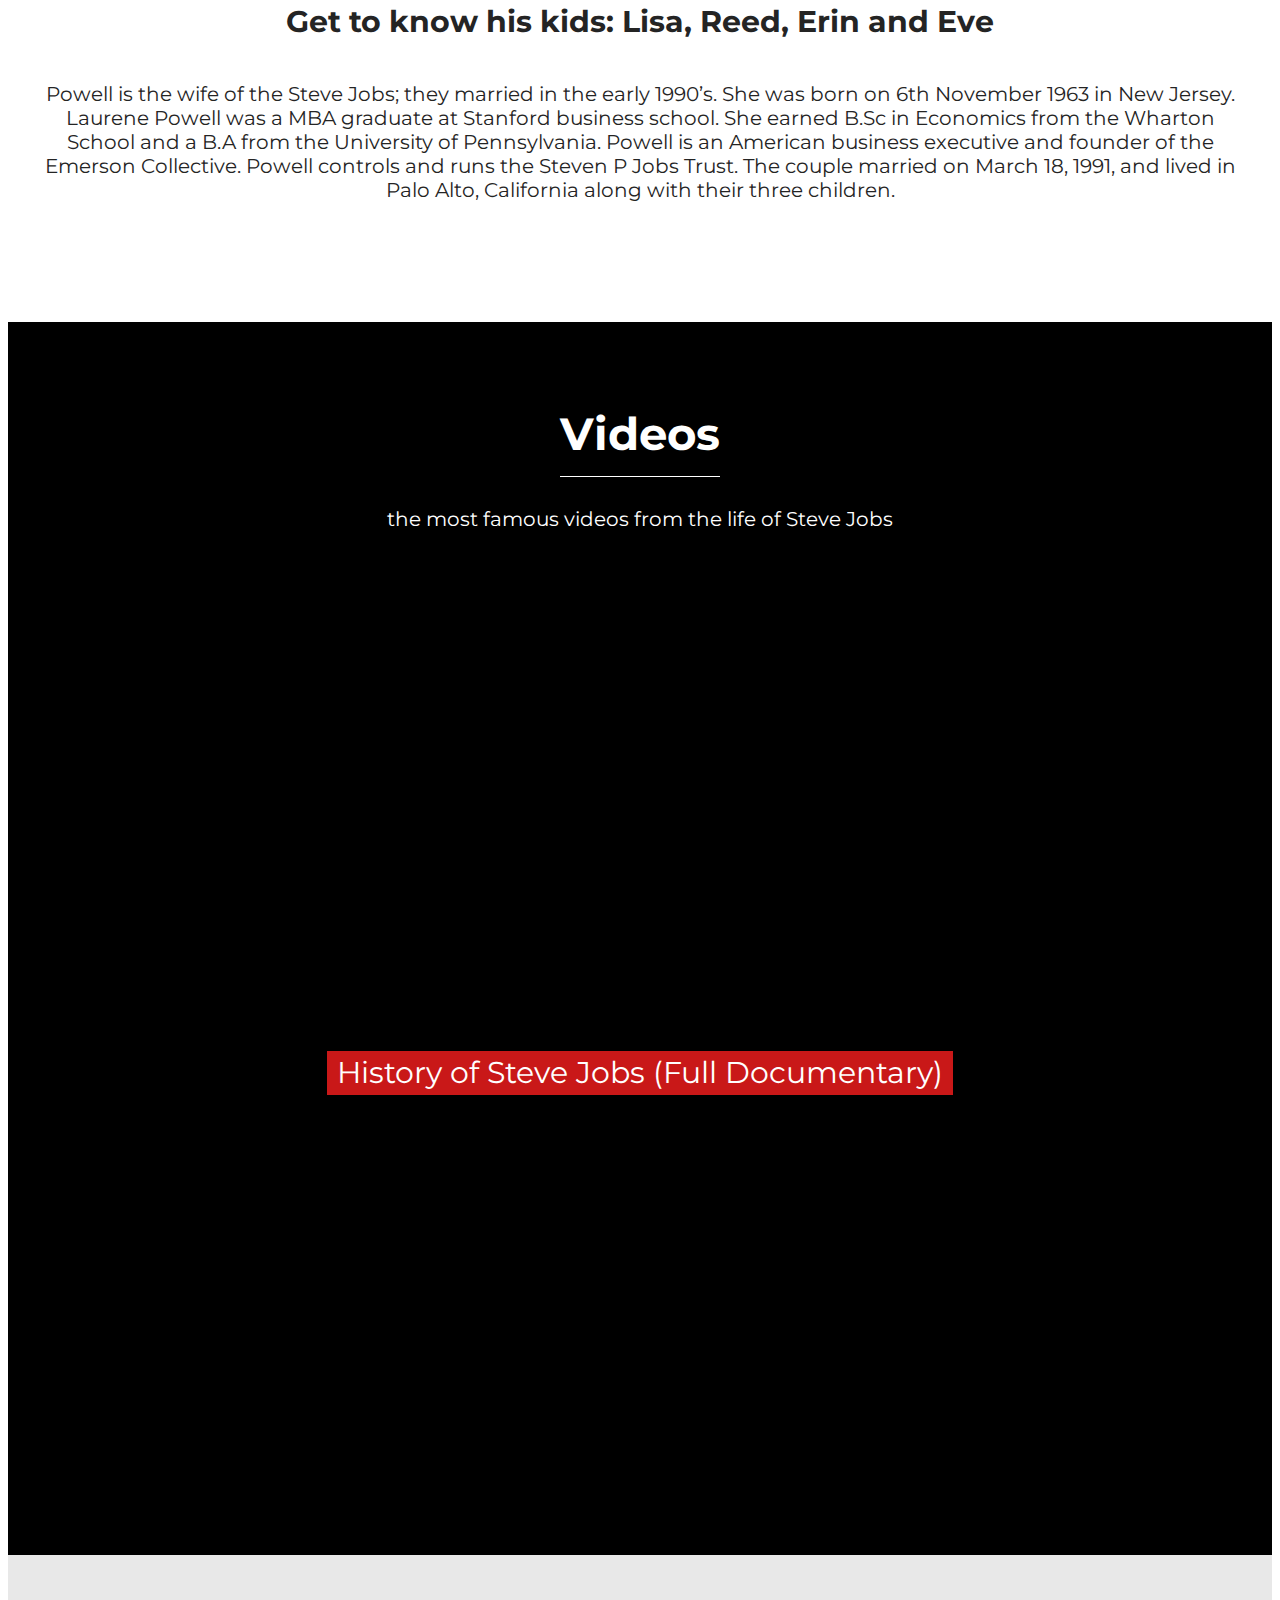
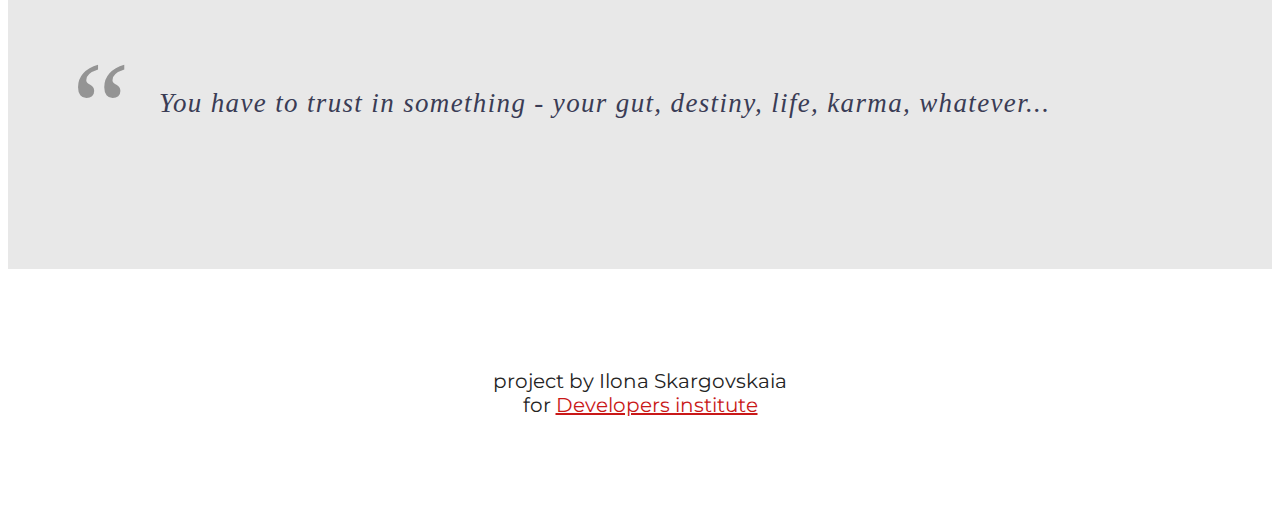
==== commit 2096f2bc: "feat: burger" ====
--- a/Final-Project/index.html
+++ b/Final-Project/index.html
@@ -20,13 +20,19 @@
                         </div>
                         <nav class="menu header__menu">
                             <ul class="menu__top">
-                                <li><a href="#">Biography</a></li>
-                                <li><a href="#">Apple</a></li>
-                                <li><a href="#">Awards</a></li>
-                                <li><a href="#">Family</a></li>
-                                <li><a href="#">Videos</a></li>
+                                <li><a href="#bio">Biography</a></li>
+                                <li><a href="#apple">Apple</a></li>
+                                <li><a href="#awards">Awards</a></li>
+                                <li><a href="#family">Family</a></li>
+                                <li><a href="#video">Videos</a></li>
                             </ul>
                         </nav>
+                        <input class="checkbox" type="checkbox" name="" id="" />
+                        <div class="hamburger-lines">
+                            <span class="line line1"></span>
+                            <span class="line line2"></span>
+                            <span class="line line3"></span>
+                          </div> 
                         
                     </div>
                     <div class="header__description">
@@ -41,7 +47,7 @@
             </div>
         </header>
         <main>
-            <section class="biography">
+            <section class="biography" id="bio">
                 <div class="container">
                     <h2>Biography</h2>
                     <div class="biography__description">
@@ -87,7 +93,7 @@
                     
                 </div>
             </section>
-            <section class="apple">
+            <section class="apple" id="apple">
                 <div class="apple__bg">
                     <div class="container">
                         <h2>Apple</h2>
@@ -113,7 +119,7 @@
                     <img src="./img/apple-evolution-thumbnail.jpg" alt="apple-logo-history">
                 </div>
             </section>
-            <section class="awards">
+            <section class="awards" id="awards">
                 <div class="awards__bg">
                     <div class="container">
                         <div class="awards__wrap">
@@ -136,21 +142,53 @@
                     </div>
                 </div>
             </section>
-            <section class="family">
+            <section class="family" id="family">
                 <div class="container">
                     <h2>Family</h2>
                     <div class="family__decsription">
                         <img src="./img/Steve-Jobs-family.jpg" alt="family-jobs" >
+
+                        <div class="family__text">
+                            <div class="family__subtitle">The late Apple founder was a father of four. <br>Get to know his kids: Lisa, Reed, Erin and Eve</p>
+                        </div>
+
+                        <div class="family__desc">
+                            <p>Powell is the wife of the Steve Jobs; they married in the early 1990’s. She was born on 6th November 1963 in New Jersey. Laurene Powell was a MBA graduate at Stanford business school. She earned B.Sc in Economics from the Wharton School and a B.A from the University of Pennsylvania. Powell is an American business executive and founder of the Emerson Collective. Powell controls and runs the Steven P Jobs Trust. The couple married on March 18, 1991, and lived in Palo Alto, California along with their three children.</p>
+                        </div>
                     </div>
                 
                 </div>
             </section>
-            <section class="video">
-                <div class="container"></div>
+            <section class="video" id="video">
+                <div class="container">
+                    <h2> Videos </h2>
+                    <div class="video__subtitle">
+                        the most famous videos from the life of Steve Jobs
+                    </div>
+                    <iframe width="560" height="315" src="https://www.youtube.com/embed/Tuw8hxrFBH8" title="YouTube video player" frameborder="0" allow="accelerometer; autoplay; clipboard-write; encrypted-media; gyroscope; picture-in-picture; web-share" allowfullscreen></iframe>
+
+                    <iframe width="560" height="315" src="https://www.youtube.com/embed/MnrJzXM7a6o" title="YouTube video player" frameborder="0" allow="accelerometer; autoplay; clipboard-write; encrypted-media; gyroscope; picture-in-picture; web-share" allowfullscreen></iframe>
+
+                    <div class="video__trailer">
+                        <div class="video__film">
+                            History of Steve Jobs (Full Documentary)
+                        </div>
+                        <iframe width="660" height="315" src="https://www.youtube.com/embed/s4pVFLUlx8g" title="YouTube video player" frameborder="0" allow="accelerometer; autoplay; clipboard-write; encrypted-media; gyroscope; picture-in-picture; web-share" allowfullscreen></iframe>
+                    </div>
+                </div>
+            </section>
+            <section class="quote">
+                <div class="container">
+                    <blockquote>
+                        <p> You have to trust in something - your gut, destiny, life, karma, whatever... </p>
+                    </blockquote>
+                </div>
             </section>
         </main>
         <footer>
-            <div class="container"></div>
+            <div class="container">
+                project by Ilona Skargovskaia <br> for <a href="https://developers.institute/en/">Developers institute</a>
+            </div>
         </footer>
     </div>
 </body>
--- a/Final-Project/css/style.css
+++ b/Final-Project/css/style.css
@@ -82,6 +82,7 @@
     }
 }
 
+
 .header__top{
     display: flex;
     justify-content: space-between;
@@ -131,6 +132,7 @@
     color:#fff;
     margin-top: 70.5rem;
 }
+
 
 .description__top{
     max-width: 42.2rem;
@@ -148,6 +150,128 @@
     font-weight: 100;
 }
 
+
+@media only screen and (max-width: 1000px) {
+    .header__top{
+        flex-wrap: wrap;
+        display: block;
+        position: relative;
+    }
+
+    .header__description{
+        flex-wrap: wrap;
+    }
+
+    .description__top, .decription__bottom{
+        max-width: 100%;
+        margin: auto;
+    }
+
+    .header__menu {
+        display: none;
+    }
+}
+
+/* Nav bar burger */
+
+
+
+.header__top .checkbox {
+    position: absolute;
+    display: block;
+    height: 32px;
+    width: 32px;
+    top: 60px;
+    right: 20px;
+    z-index: 5;
+    opacity: 0;
+    cursor: pointer;
+  }
+
+  .header__top .hamburger-lines {
+    display: block;
+    height: 26px;
+    width: 32px;
+    position: absolute;
+    top: 60px;
+    right: 20px;
+    z-index: 2;
+    display: flex;
+    flex-direction: column;
+    justify-content: space-between;
+  }
+  
+  .header__top .hamburger-lines .line {
+    display: block;
+    height: 4px;
+    width: 100%;
+    border-radius: 10px;
+    background: #ffffff;
+  }
+  
+  .header__top .hamburger-lines .line1 {
+    transform-origin: 0% 0%;
+    transition: transform 0.4s ease-in-out;
+  }
+  
+  .header__top .hamburger-lines .line2 {
+    transition: transform 0.2s ease-in-out;
+  }
+  
+  .header__top .hamburger-lines .line3 {
+    transform-origin: 0% 100%;
+    transition: transform 0.4s ease-in-out;
+  }
+  
+  .navbar .menu-items {
+    padding-top: 120px;
+    box-shadow: inset 0 0 2000px rgba(255, 255, 255, .5);
+    height: 100vh;
+    width: 100%;
+    transform: translate(-150%);
+    display: flex;
+    flex-direction: column;
+    margin-left: -40px;
+    padding-left: 50px;
+    transition: transform 0.5s ease-in-out;
+    text-align: center;
+  }
+  
+  .navbar .menu-items li {
+    margin-bottom: 1.2rem;
+    font-size: 1.5rem;
+    font-weight: 500;
+  }
+  
+  .logo {
+    position: absolute;
+    top: 5px;
+    right: 15px;
+    font-size: 1.2rem;
+    color: #0e2431;
+  }
+  
+  .header__top input[type="checkbox"]:checked ~ .menu-items {
+    transform: translateX(0);
+  }
+  
+  .header__top input[type="checkbox"]:checked ~ .hamburger-lines .line1 {
+    transform: rotate(45deg);
+  }
+  
+  .header__top input[type="checkbox"]:checked ~ .hamburger-lines .line2 {
+    transform: scaleY(0);
+  }
+  
+  .header__top input[type="checkbox"]:checked ~ .hamburger-lines .line3 {
+    transform: rotate(-45deg);
+  }
+  
+  .header__top input[type="checkbox"]:checked ~ .logo{
+    display: none;
+  }
+
+
 /* biography */
 
 .biography {
@@ -158,6 +282,7 @@
     display: flex;
     gap: 10rem;
     justify-content: center;
+    
 }
 
 .biography__desc{
@@ -184,6 +309,36 @@
 }
 .biography__img-left {
     min-width: 35%;
+}
+
+@media only screen and (max-width: 1000px) {
+    .biography__description{
+        flex-wrap: wrap;
+    }
+
+    .biography__desc{
+        flex-wrap: wrap;
+        gap: 2rem
+    }
+
+    .biography__text{
+        width: 100%;
+    }
+
+    .biography__description-2{
+        flex-wrap: wrap;
+    }
+
+    .biography__description-2 h3{
+        
+        margin: 5rem auto;
+    }
+
+    .biography__desc-right{
+        margin-top: 3rem;
+    }
+
+
 }
 
 /* apple */
@@ -227,6 +382,18 @@
 
 .appleLogo h3{
     margin: auto;
+}
+
+@media only screen and (max-width: 1200px) {
+    .apple{
+        
+        background: none;
+        background-color: #f0f0f0;
+    }
+
+    .apple__list li {
+
+    }
 }
 
 /* Awards */
@@ -288,8 +455,92 @@
     min-width: 15%;
 }
 
+@media only screen and (max-width: 1000px) {
+    .awards__wrap{
+        flex-wrap: wrap;
+    }
+}
+
 /* Family */
 
+.family{
+    padding-bottom: 10rem;
+}
+
 .family__decsription{
-    
-}+    text-align: center;
+}
+
+.family__subtitle{
+    font-size: 3rem;
+    line-height: 4rem;
+    font-weight: 700;
+    margin: 4rem 0;
+}
+
+/* Videos */
+
+.video{
+    padding: 10rem 0;
+    background-color: #000;
+    color:#fff;
+    text-align: center;
+}
+
+.video h2{
+    margin-bottom: 3rem;
+    border-bottom: 1px solid #fff;
+}
+
+.video__subtitle{
+    margin-bottom: 10rem;
+}
+
+.video__film{
+    margin: 10rem auto 4rem auto;
+    font-size: 3rem;
+    background-color: #c91818;
+    width: fit-content;
+    padding: 1rem;
+}
+
+/* Footer */
+
+footer{
+    padding: 10rem 0;
+    text-align: center;
+}
+
+.quote{
+    padding: 10rem 0;
+    background-color: #e8e8e8;
+}
+
+blockquote {
+margin: 0;
+color: #3A3C55;
+padding: 30px 30px 30px 90px;
+position: relative;
+font-weight: 300;
+font-family: Georgia, 'Times New Roman', Times, serif;
+font-style: italic;
+}
+blockquote:before {
+    content: "\201C";
+    font-family: serif;
+    position: absolute;
+    left: 20px;
+    top: -35px;
+    color: #949494;
+    width: 50px;
+    height: 50px;
+    font-size: 13rem;
+    line-height: 1.35;
+    text-align: center;
+}
+blockquote p {
+    margin: 0 0 1.6rem 3rem;
+    font-size: 2.7rem;
+    letter-spacing: .05em;
+    line-height: 1.4;
+}
